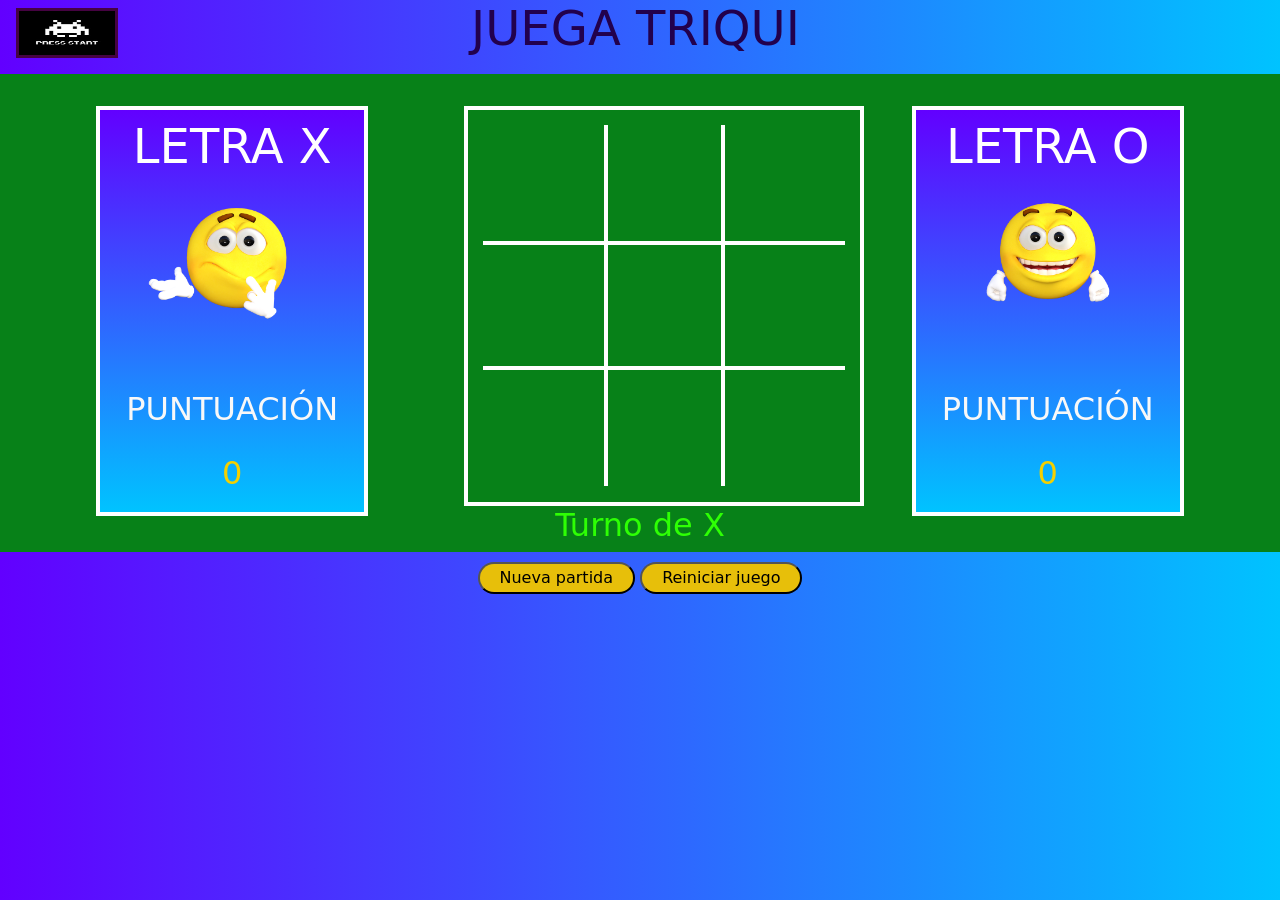
==== index.html @ 6eaccbdd "Subiendo proyecto JS" ====
<!DOCTYPE html>
<html lang="es">

<head>
  <meta charset="UTF-8">
  <meta name="viewport" content="width=device-width, initial-scale=1.0">
  <title>Triqui</title>
  <link rel="stylesheet" href="css/mystile.css">
  <link href="https://cdn.jsdelivr.net/npm/bootstrap@5.2.3/dist/css/bootstrap.min.css" rel="stylesheet" integrity="sha384-rbsA2VBKQhggwzxH7pPCaAqO46MgnOM80zW1RWuH61DGLwZJEdK2Kadq2F9CUG65" crossorigin="anonymous">
</head>

<body>
<div id="titulo">
  <img id="imagen" src="img/images.png" alt="">
  <h1 class="titulo">JUEGA TRIQUI</h1> 
</div>

<div class="contenedorPrincipal">

<div class="contenedorp1" id="tipoLetra1">
  <div>
    <p id="j1">LETRA X</p>
    <img src="img/play.png " class="imagenJugador" id="cambiarImg1" alt="inicio">
  </div>
  <div class="puntaje1">
    <P class="juego1">PUNTUACIÓN</P>
    <p class="datosnum" id="puntosj1">0</p>
  </div>
</div>

  <div class="container">
    <div class="juego">
      <div class="bordes num1"></div>
      <div class="bordes num2"></div>
      <div class="bordes num3"></div>
      <div class="bordes num4"></div>
      <div class="bordes centro"></div>
      <div class="bordes num6"></div>
      <div class="bordes num7"></div>
      <div class="bordes num8"></div>
      <div class="bordes num9"></div>
     </div>
     <h2 class="notificacion">notificación juego</h2>
  </div>
  <div class="contenedorp2" id="tipoLetra2">
    <div>
      <p id="j2">LETRA O </p>
      <img src="img/wait.png" class="imagenJugador" id="cambiarImg2" alt="inicio">
    </div>
    <div class="puntaje2" id="PuntajeJ">
      <P class="juego2">PUNTUACIÓN</P>
      <p class="datosnum" id="puntosj2">0</p>
    </div>
  </div>
</div>

<div class="animacion"> 
  <div class="modalJ modalGanador">
    <div class="modal-text">
      <h1 id="ganador" class="mensajeGanador"></h1>
    </div>
    <img src="./img/ganador.png" id="pruebaimagen" class="imagenGanador" alt="ganador">
    <button class="cerrar finJuego" id="cerrarJ" type="button">cerrar</button>
  </div>
</div>

<div class="piedejuego">
  <button class="reiniciar">Nueva partida</button>
  <button class="nuevoJuego">Reiniciar juego</button>
</div>

<!-- <dialog type="modal">
  <p>mensaje final</p>
</dialog> -->

<script src="https://cdn.jsdelivr.net/npm/bootstrap@5.2.3/dist/js/bootstrap.bundle.min.js" integrity="sha384-kenU1KFdBIe4zVF0s0G1M5b4hcpxyD9F7jL+jjXkk+Q2h455rYXK/7HAuoJl+0I4" crossorigin="anonymous"></script>
  <script src="js/matrices.js"></script>
</body>

</html>
---- css/mystile.css ----
.juego {
  display: grid;
  grid-template-columns: 1fr 1fr 1fr;
  grid-template-rows: 1fr 1fr 1fr;
  height: 400px;
  width: 400px;
  font-size: 3em;
  text-align: center;
  padding: 15px;
  border: 4px rgb(255, 255, 255) solid;
  margin-left: 1.75em;
  cursor:pointer;
}

body {
  background: linear-gradient(90deg, rgb(98, 0, 255), rgb(0, 195, 255));
}

.container {
  margin-top: 2em;
  /* background-color: rgb(208, 255, 0); */
}

.contenedorPrincipal {
  display: inline-flex;
  width: 100%;
  background-color: rgb(7, 129, 24);
}

.contenedorp1,
.contenedorp2 {
  border: 4px rgb(255, 255, 255) solid;
  text-align: center;
  margin-top: 2em;
  color: rgb(248, 248, 248);
  height: 410px;
  background: linear-gradient(180deg, rgb(98, 0, 255), rgb(0, 195, 255));
}

.imagenJugador {
  width: 70%;
  height: 70%;
}

.contenedorp2 {
  margin-right: 6em;
}

.contenedorp1 {
  margin-left: 6em;
}

.piedejuego {
  text-align: center;
}

.titulo, .tituloInicio{
  width: 80%;
  text-align: center;
  font-size: 3em;
  color: rgb(34, 1, 77);
}

#imagen {
  width: 8%;
  margin-bottom: 1em;
  margin-left: 1em;
  border: 3px solid rgb(70, 3, 66);
  height: 50px;
}

.titulo,
#imagen {
  display: inline-block;
}

#titulo {
  background: linear-gradient(90deg, rgb(98, 0, 255), rgb(0, 195, 255));
}

.puntaje1,
.puntaje2 {
  margin-top: 2em;
  font-size: 2em;
}

.datosnum {
  color: rgb(245, 208, 0);
}

.bordes {
  line-height: 100px;
  color: wheat;
}

.centro,
.num2,
.num8 {
  border-left: 4px rgb(255, 255, 255) solid;
  border-right: 4px rgb(255, 255, 255) solid;
}

.num1,
.num2,
.num3 {
  border-bottom: 4px white solid;
}

.num7,
.num8,
.num9 {
  border-top: 4px white solid;
}


.rojo {
  color: rgb(255, 0, 0);
}

.notificacion {
  color: rgb(46, 255, 4);
  font-size: 2em;
  text-align: center;
}

#j1,
#j2 {
  font-size: 3em;
  color: rgb(255, 255, 255);
}

.verde {
  color: rgb(0, 248, 12);
}

.reiniciar,
.nuevoJuego, .cerrar {
  margin-top: 10px;
  border-radius: 25px;
  padding: 2px 20px;
  background-color: rgb(231, 191, 10);
}

.reiniciar:hover {
  background-color: rgb(39, 5, 131);
  color: aqua;
  font-weight: bold;
}

.nuevoJuego:hover {
  background-color: rgb(238, 176, 7);
  color: rgb(255, 255, 255);
  font-weight: bold;
}

.wait{
  height: 60%;
  width: 60%;
}

.cambioLetra{
  font-size: 10px;
}

.win{
  height: 170px;
  width: 170px;
  margin: -1em 3.5em -3em 3.5em; 
}

.mensaje{
  justify-items: center;
}

.instrucciones{
  font-size: 1.5em;
  font-weight: bold;
  color: wheat;
  width: 50%;
  text-align:justify ;
}

.botonInicio{
  width: 60%;
  height: 60%;
  border: 3px solid rgb(69, 3, 99);
}

#imagen, .tituloInicio{
  display: inline-block;
}

.animacion{
position: fixed;
z-index: 1000;
width: 100%;
height: 100%;
background-color: rgba(0, 0, 0, 0.9);
top: 0;
left: 0;
display: flex;
justify-content: center;
align-items: center;
visibility: hidden;
}

.modalJ{
  width: 60%;
  height:70%;
  overflow: hidden;
  display: flex;
  flex-direction: column;
  align-items: center;
  justify-content: space-around;
  padding: 10px 10px;
  position: absolute;
  transition: transform 1s;
  transform: translateY(0%);
  top: 50;
  left: 50;
}

.modalGanador{
  transform: translateY(-200%);
}

.imagenGanador{
  width: 30%;
}

.mensajeGanador{
  font-size: 50px;
  color: rgb(255, 255, 255);
  text-align: center;
}

.finJuego{
  width: 120px;
  font-size: 15px;
}

.modalResponsive{
  opacity: 1;
  visibility: visible;
}

.ocultarModal{
  opacity: 0;
  visibility: hidden;
}

@media (min-width:600px) and (max-width:901px) {

  .titulo {
    font-size: 3em;
    width: 80%;
    text-align: center;
    margin-top: 30px;
  }

  #imagen{
    width: 8%;
    height: 8%;
  }

  .contenedorp1,
  .contenedorp2 {
    width: 35%;
    height: 80%;
    font-size: 8px;
  }

  .puntaje1,
  .puntaje2 {
    font-size: 20px;
  }

  .puntaje1{
    margin-top:0.9em;
  }

  .juego {
    height: 250px;
    width: 250px;
    grid-template-columns: 0.5fr 0.5fr 0.5fr;
    grid-template-rows: 0.5fr 0.5fr 0.5fr;
    padding: 5px;
  }

.contenedorPrincipal{
  height: 330px;
  margin-top: 20px;
}
  .contenedorp1 {
    margin-left: 4em;
  }

  .bordes {
    font-size: 30px;
   line-height: 70px;
  }

  .piedejuego{
   margin-left: 1em;   
  }

  .notificacion{
    font-size: 25px;
    margin-top: 10px;
  }

.reiniciar,
.nuevoJuego {
  padding: 2px 10px;
  font-size: 15px;
}

.container, .notificacion{
  position: relative;
  right: 6%;
}

.notificacion{
  position: relative;
  left: 10%;
  font-size: 23px;
}

.win{
  height: 70%;
  margin: 0;
}

.tituloInicio{
  font-size: 30px;
}
#imagen, .tituloInicio{
  display: inline-block;
}
.instrucciones{
  font-size: 1em;
  font-weight: bold;
  color: wheat;
  width: 60%;
  text-align:justify ;
}

.botonInicio{
  width: 60%;
  height: 60%;
  border: 3px solid rgb(69, 3, 99);
}

.mensajeGanador{
  font-size: 30px;
  margin-bottom: 0;
}

}

@media (max-width:601px){

  .titulo {
    font-size: 2em;
    width: 80%;
    text-align: center;
    margin-top: 30px;
  }

  #imagen {
    width: 10%;
    height: 10%;
  }

.container{
  height: 55%;
}

  .contenedorp1,
  .contenedorp2 {
    width: 30%;
    height: 20%;
    font-size: 6px;
    position: absolute;
    top: 57%;
  }

  .contenedorp1{
    position: absolute;
    left: 10%;
  }

  .contenedorp2{
    position: absolute;
    left: 53%;
  }

  .imagenJugador{
    display: none;
  }

  .puntaje1,
  .puntaje2 {
    font-size: 15px;
    margin: 0;
  }

  .juego {
    height: 210px;
    width: 210px;
    grid-template-columns: 0.5fr 0.5fr 0.5fr;
    grid-template-rows: 0.5fr 0.5fr 0.5fr;
    padding: 5px;
    margin-left: 2.8em;
  }

.contenedorPrincipal{
  height: 420px;
}

  .bordes {
    font-size: 20px;
   line-height: 55px;
   font-weight: bold;
  }

.datosnum{
  font-size: 25px;
  margin-top: -10px;
}

  .notificacion{
    font-size: 20px;
    margin-top: 6px;
  }

.reiniciar,
.nuevoJuego {
  padding: 2px 10px;
  font-size: 15px;
}


.tituloInicio{
  font-size: 20px;
}
#imagen, .tituloInicio{
  display: inline-block;
}
.instrucciones{
  font-size: 1em;
  font-weight: bold;
  color: wheat;
  width: 90%;
  text-align:justify ;
}

.botonInicio{
  width: 40%;
  height: 40%;
  border: 3px solid rgb(69, 3, 99);
}
.mensajeGanador{
  font-size: 20px;
}

.modalJ{
  height: 50%;
}

}
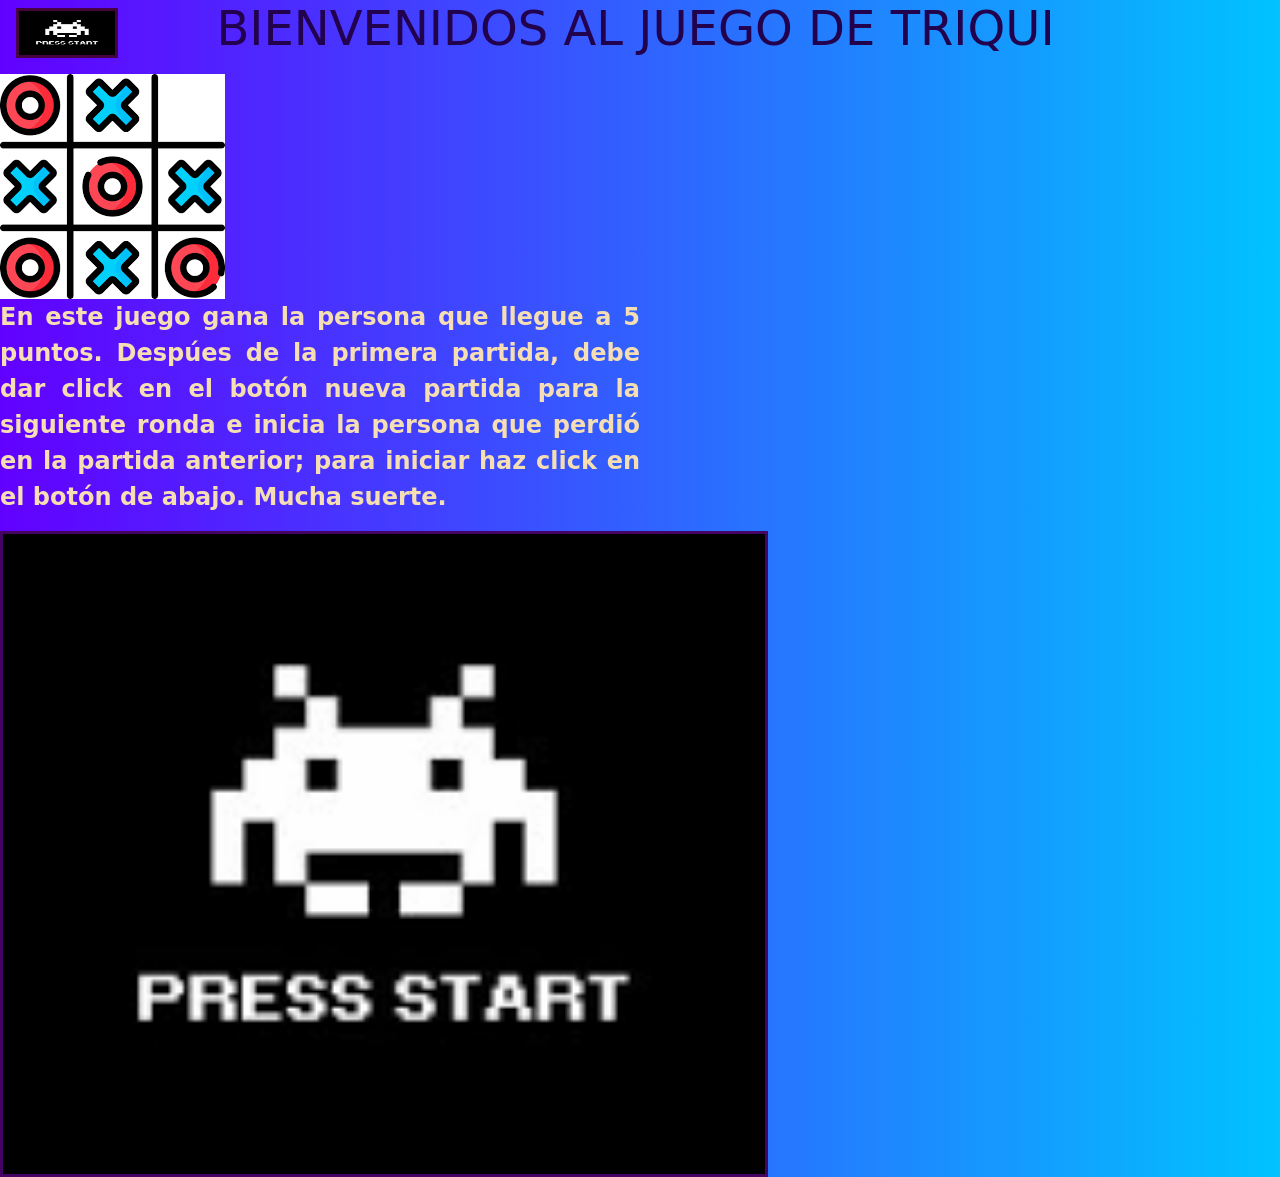
==== commit 98be668b: "actualizando proyecto" ====
--- a/index.html
+++ b/index.html
@@ -1,80 +1,25 @@
 <!DOCTYPE html>
-<html lang="es">
+<html lang="en">
+<head>
+    <meta charset="UTF-8">
+    <meta name="viewport" content="width=device-width, initial-scale=1.0">
+    <link rel="stylesheet" href="css/mystile.css">
+    <link href="https://cdn.jsdelivr.net/npm/bootstrap@5.2.3/dist/css/bootstrap.min.css" rel="stylesheet" integrity="sha384-rbsA2VBKQhggwzxH7pPCaAqO46MgnOM80zW1RWuH61DGLwZJEdK2Kadq2F9CUG65" crossorigin="anonymous">  
+    <title>Juega triqui</title>
+</head>
+<body>
+    <div id="titulo">
+        <img id="imagen" src="img/images.png" alt="">
+        <h1 class="tituloInicio">BIENVENIDOS AL JUEGO DE TRIQUI</h1> 
+      </div>
+      <div class="mensaje">
+        <img src="./img/images (1).png" alt="imagenJuego" class="imagenInicio">
+        <p class="instrucciones">En este juego gana la persona que llegue a 5 puntos.
+            Despúes de la primera partida, debe dar click en el botón 
+            nueva partida para la siguiente ronda e inicia la persona que perdió en 
+            la partida anterior; para iniciar haz click en el botón de abajo. Mucha suerte.</p>
 
-<head>
-  <meta charset="UTF-8">
-  <meta name="viewport" content="width=device-width, initial-scale=1.0">
-  <title>Triqui</title>
-  <link rel="stylesheet" href="css/mystile.css">
-  <link href="https://cdn.jsdelivr.net/npm/bootstrap@5.2.3/dist/css/bootstrap.min.css" rel="stylesheet" integrity="sha384-rbsA2VBKQhggwzxH7pPCaAqO46MgnOM80zW1RWuH61DGLwZJEdK2Kadq2F9CUG65" crossorigin="anonymous">
-</head>
-
-<body>
-<div id="titulo">
-  <img id="imagen" src="img/images.png" alt="">
-  <h1 class="titulo">JUEGA TRIQUI</h1> 
-</div>
-
-<div class="contenedorPrincipal">
-
-<div class="contenedorp1" id="tipoLetra1">
-  <div>
-    <p id="j1">LETRA X</p>
-    <img src="img/play.png " class="imagenJugador" id="cambiarImg1" alt="inicio">
-  </div>
-  <div class="puntaje1">
-    <P class="juego1">PUNTUACIÓN</P>
-    <p class="datosnum" id="puntosj1">0</p>
-  </div>
-</div>
-
-  <div class="container">
-    <div class="juego">
-      <div class="bordes num1"></div>
-      <div class="bordes num2"></div>
-      <div class="bordes num3"></div>
-      <div class="bordes num4"></div>
-      <div class="bordes centro"></div>
-      <div class="bordes num6"></div>
-      <div class="bordes num7"></div>
-      <div class="bordes num8"></div>
-      <div class="bordes num9"></div>
-     </div>
-     <h2 class="notificacion">notificación juego</h2>
-  </div>
-  <div class="contenedorp2" id="tipoLetra2">
-    <div>
-      <p id="j2">LETRA O </p>
-      <img src="img/wait.png" class="imagenJugador" id="cambiarImg2" alt="inicio">
-    </div>
-    <div class="puntaje2" id="PuntajeJ">
-      <P class="juego2">PUNTUACIÓN</P>
-      <p class="datosnum" id="puntosj2">0</p>
-    </div>
-  </div>
-</div>
-
-<div class="animacion"> 
-  <div class="modalJ modalGanador">
-    <div class="modal-text">
-      <h1 id="ganador" class="mensajeGanador"></h1>
-    </div>
-    <img src="./img/ganador.png" id="pruebaimagen" class="imagenGanador" alt="ganador">
-    <button class="cerrar finJuego" id="cerrarJ" type="button">cerrar</button>
-  </div>
-</div>
-
-<div class="piedejuego">
-  <button class="reiniciar">Nueva partida</button>
-  <button class="nuevoJuego">Reiniciar juego</button>
-</div>
-
-<!-- <dialog type="modal">
-  <p>mensaje final</p>
-</dialog> -->
-
-<script src="https://cdn.jsdelivr.net/npm/bootstrap@5.2.3/dist/js/bootstrap.bundle.min.js" integrity="sha384-kenU1KFdBIe4zVF0s0G1M5b4hcpxyD9F7jL+jjXkk+Q2h455rYXK/7HAuoJl+0I4" crossorigin="anonymous"></script>
-  <script src="js/matrices.js"></script>
+            <a href="index.html"><img src="./img/images.png" alt="inicar juego" class="botonInicio"></a>
+      </div>
 </body>
-
 </html>
